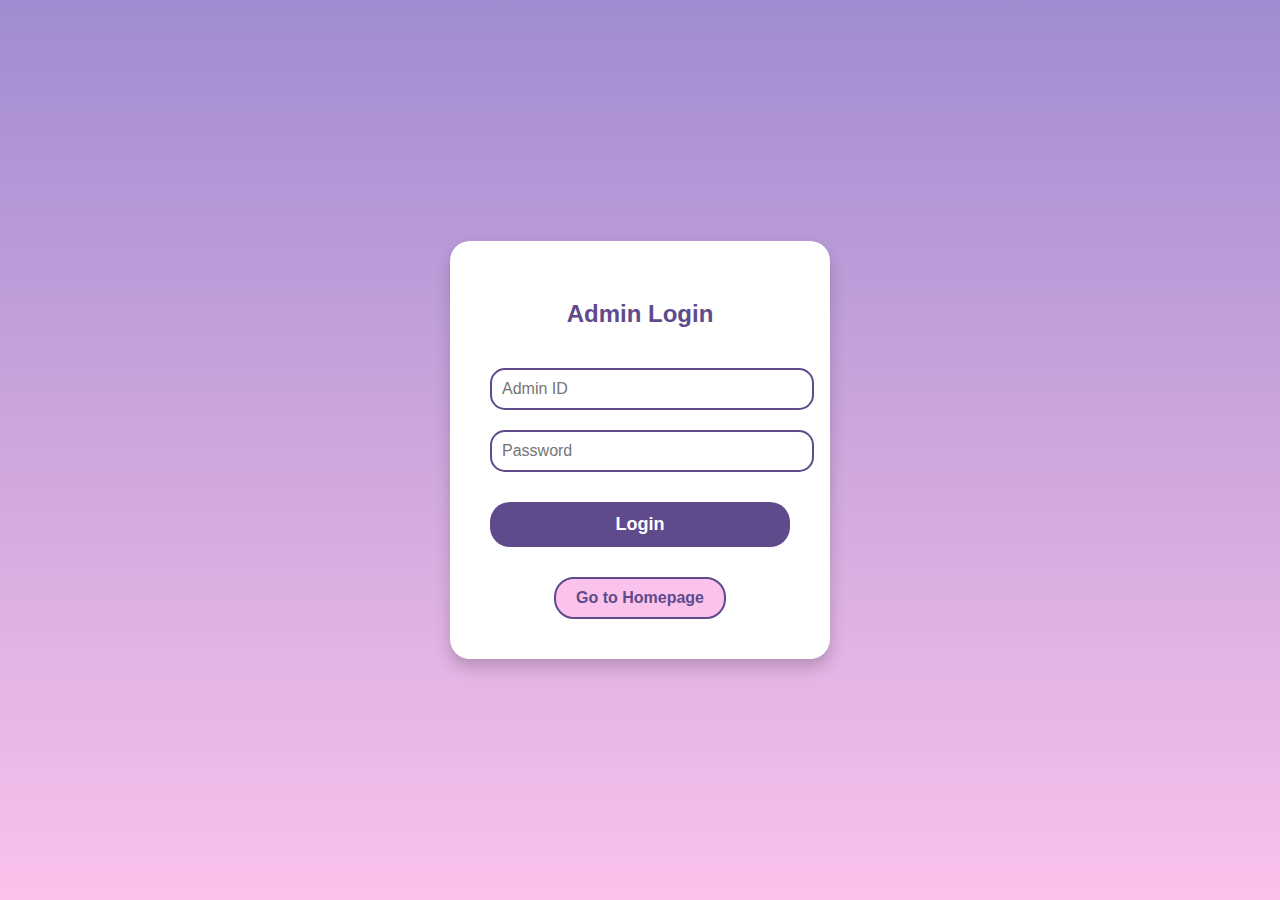
==== login/index.html @ 400ade6c "folder" ====
<!DOCTYPE html>
<html lang="en">
<head>
    <meta charset="UTF-8">
    <meta name="viewport" content="width=device-width, initial-scale=1.0">
    <title>Admin Login</title>
    <link rel="stylesheet" href="styles.css">
</head>
<body>
    <div class="login-container">
        <h2>Admin Login</h2>
        <form class="login-form">
            <input type="text" placeholder="Admin ID" class="input-field" required>
            <input type="password" placeholder="Password" class="input-field" required>
            <button type="submit" class="login-button">Login</button>
        </form>
        <button class="home-button">Go to Homepage</button>
    </div>
</body>
</html>
---- login/styles.css ----
/* General body styling */
body {
    margin: 0;
    padding: 0;
    display: flex;
    justify-content: center;
    align-items: center;
    height: 100vh;
    background: linear-gradient(to bottom, #a18cd1, #fbc2eb);
    font-family: Arial, sans-serif;
}

/* Container for the login form */
.login-container {
    text-align: center;
    background-color: #fff;
    padding: 40px;
    border-radius: 20px;
    box-shadow: 0 8px 16px rgba(0, 0, 0, 0.2);
    width: 300px;
}

/* Form heading */
h2 {
    margin-bottom: 30px;
    color: #5f4b8b;
    font-size: 24px;
}

/* Styling for input fields */
.input-field {
    width: 100%;
    padding: 10px;
    margin: 10px 0;
    border: 2px solid #5f4b8b;
    border-radius: 15px;
    outline: none;
    font-size: 16px;
    color: #5f4b8b;
}

/* Styling for the login button */
.login-button {
    width: 100%;
    padding: 12px;
    margin-top: 20px;
    background-color: #5f4b8b;
    color: white;
    font-size: 18px;
    border: none;
    border-radius: 20px;
    cursor: pointer;
    font-weight: bold;
    transition: background-color 0.3s ease;
}

.login-button:hover {
    background-color: #7a68c1;
}

/* Styling for the "Go to Homepage" button */
.home-button {
    margin-top: 30px;
    padding: 10px 20px;
    background-color: #fbc2eb;
    color: #5f4b8b;
    font-size: 16px;
    border: 2px solid #5f4b8b;
    border-radius: 20px;
    cursor: pointer;
    font-weight: bold;
    transition: background-color 0.3s ease;
}

.home-button:hover {
    background-color: #eab9d8;
}
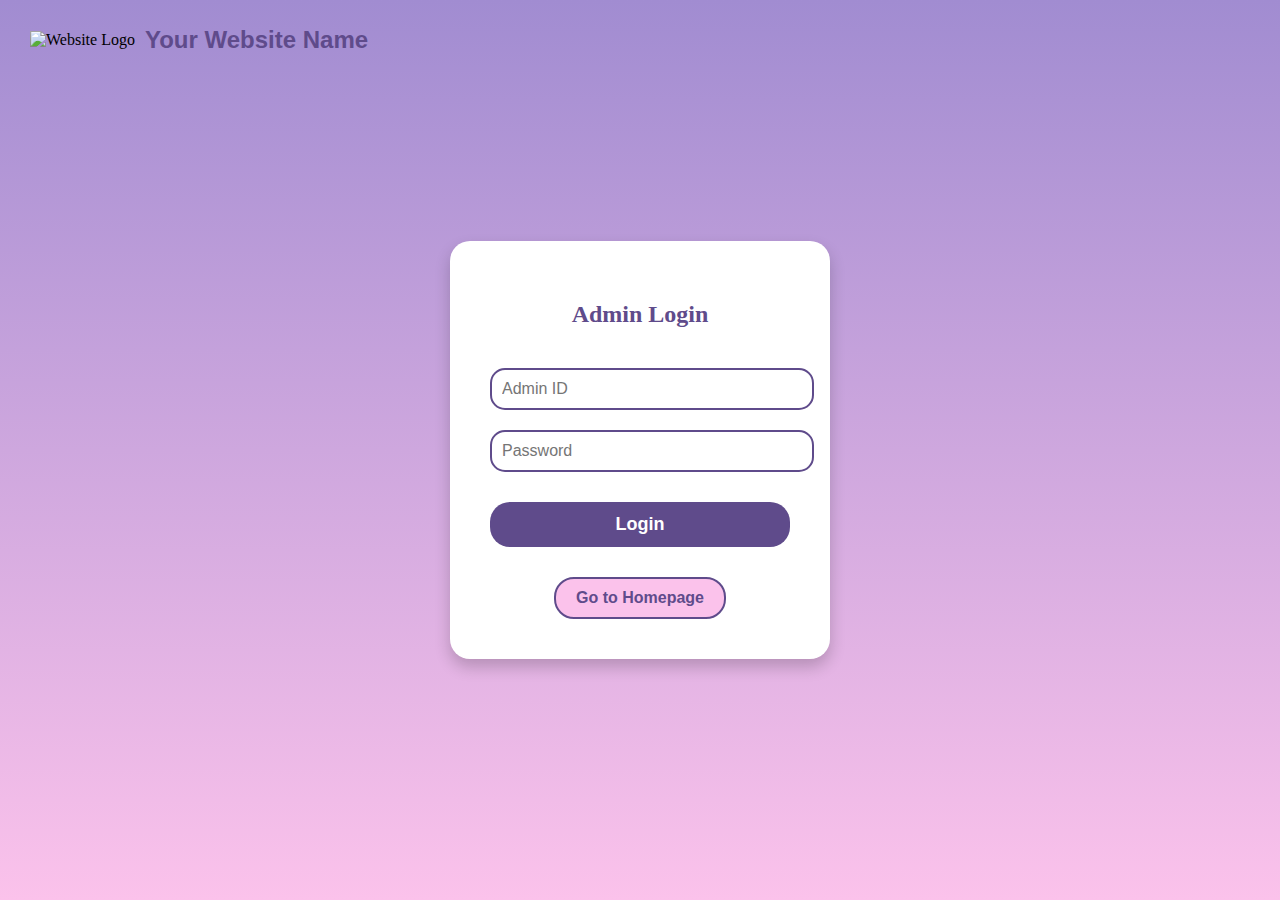
==== commit 750e9b80: "Merge branch 'main' of https://github.com/satakshi04/U119_Coding-Comrades" ====
--- a/login/index.html
+++ b/login/index.html
@@ -7,13 +7,26 @@
     <link rel="stylesheet" href="styles.css">
 </head>
 <body>
+    <!-- Logo and Website Name at the Top Left -->
+    <div class="header">
+        <div class="logo">
+            <img src="logo.png" alt="Website Logo">
+        </div>
+        <div class="site-name">
+            <h1>Your Website Name</h1>
+        </div>
+    </div>
+
     <div class="login-container">
         <h2>Admin Login</h2>
-        <form class="login-form">
+        
+        <!-- Modify the form action to point to the next page -->
+        <form class="login-form" action="register.html" method="get">
             <input type="text" placeholder="Admin ID" class="input-field" required>
             <input type="password" placeholder="Password" class="input-field" required>
             <button type="submit" class="login-button">Login</button>
         </form>
+
         <button class="home-button">Go to Homepage</button>
     </div>
 </body>
--- a/login/styles.css
+++ b/login/styles.css
@@ -1,16 +1,36 @@
-/* General body styling */
+/* Logo and Site Name Styling */
+.header {
+    display: flex;
+    align-items: center;
+    padding: 10px 30px;
+    position: absolute;
+    top: 0;
+    left: 0;
+}
+
+.logo img {
+    width: 60px;
+    height: auto;
+}
+
+.site-name h1 {
+    font-size: 24px;
+    color: #5f4b8b;
+    margin-left: 10px;
+    font-family: Arial, sans-serif;
+}
+
+/* Centering the login form in the page */
 body {
     margin: 0;
-    padding: 0;
+    height: 100vh;
     display: flex;
     justify-content: center;
     align-items: center;
-    height: 100vh;
     background: linear-gradient(to bottom, #a18cd1, #fbc2eb);
-    font-family: Arial, sans-serif;
 }
 
-/* Container for the login form */
+/* Keep the login container in the center while keeping header at top */
 .login-container {
     text-align: center;
     background-color: #fff;
@@ -18,6 +38,8 @@
     border-radius: 20px;
     box-shadow: 0 8px 16px rgba(0, 0, 0, 0.2);
     width: 300px;
+    position: relative; /* Makes the container stack below the header */
+    z-index: 1; /* Ensures it sits above any other elements */
 }
 
 /* Form heading */
@@ -75,3 +97,14 @@
 .home-button:hover {
     background-color: #eab9d8;
 }
+/* Fade-out effect */
+.fade-out {
+    animation: fadeOut 10.0s ease-out forwards;
+}
+
+@keyframes fadeOut {
+    100% {
+        opacity: 0;
+        visibility: hidden;
+    }
+}
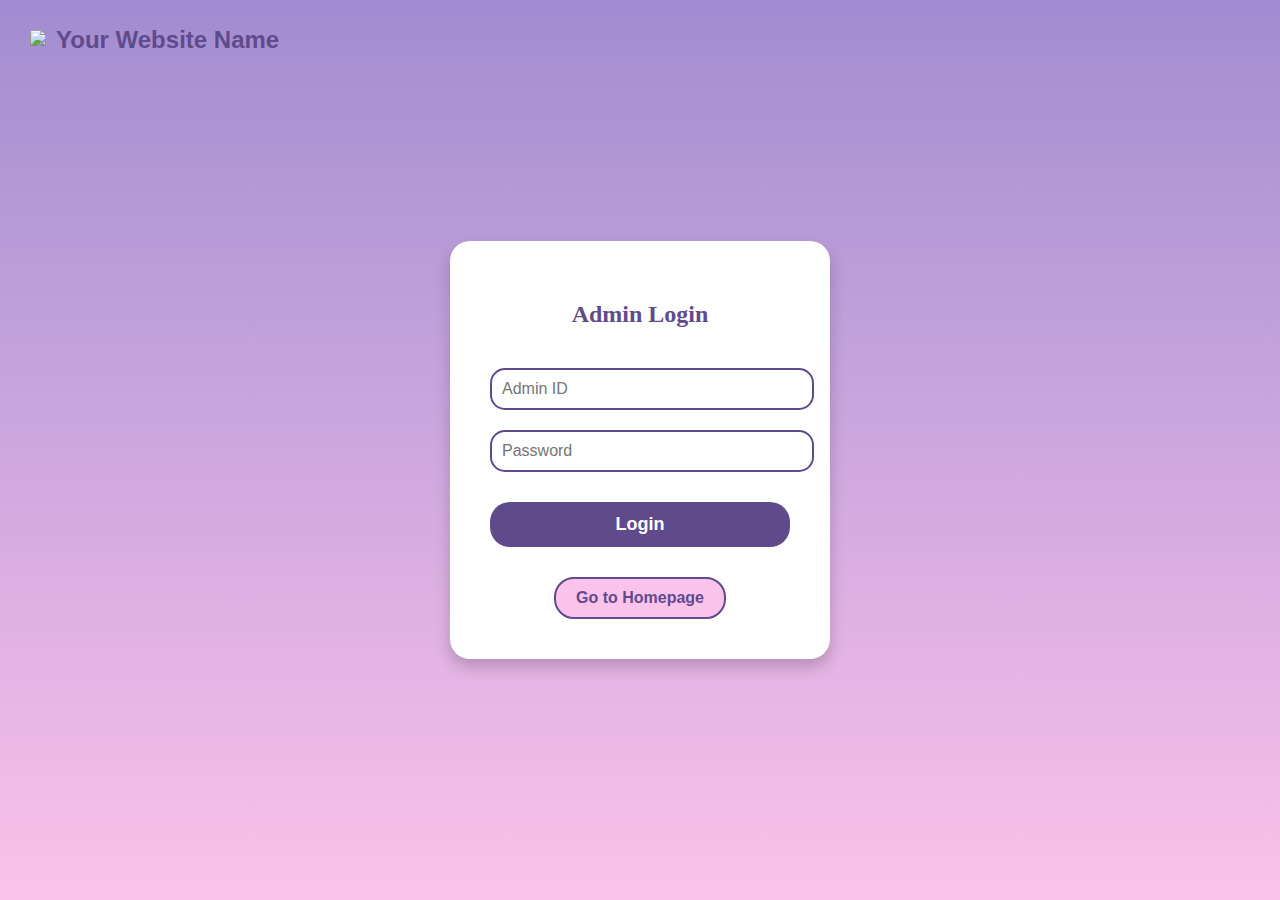
==== commit 334d332b: "changes shreya" ====
--- a/login/index.html
+++ b/login/index.html
@@ -10,7 +10,7 @@
     <!-- Logo and Website Name at the Top Left -->
     <div class="header">
         <div class="logo">
-            <img src="logo.png" alt="Website Logo">
+            <img src="logo.png">
         </div>
         <div class="site-name">
             <h1>Your Website Name</h1>
